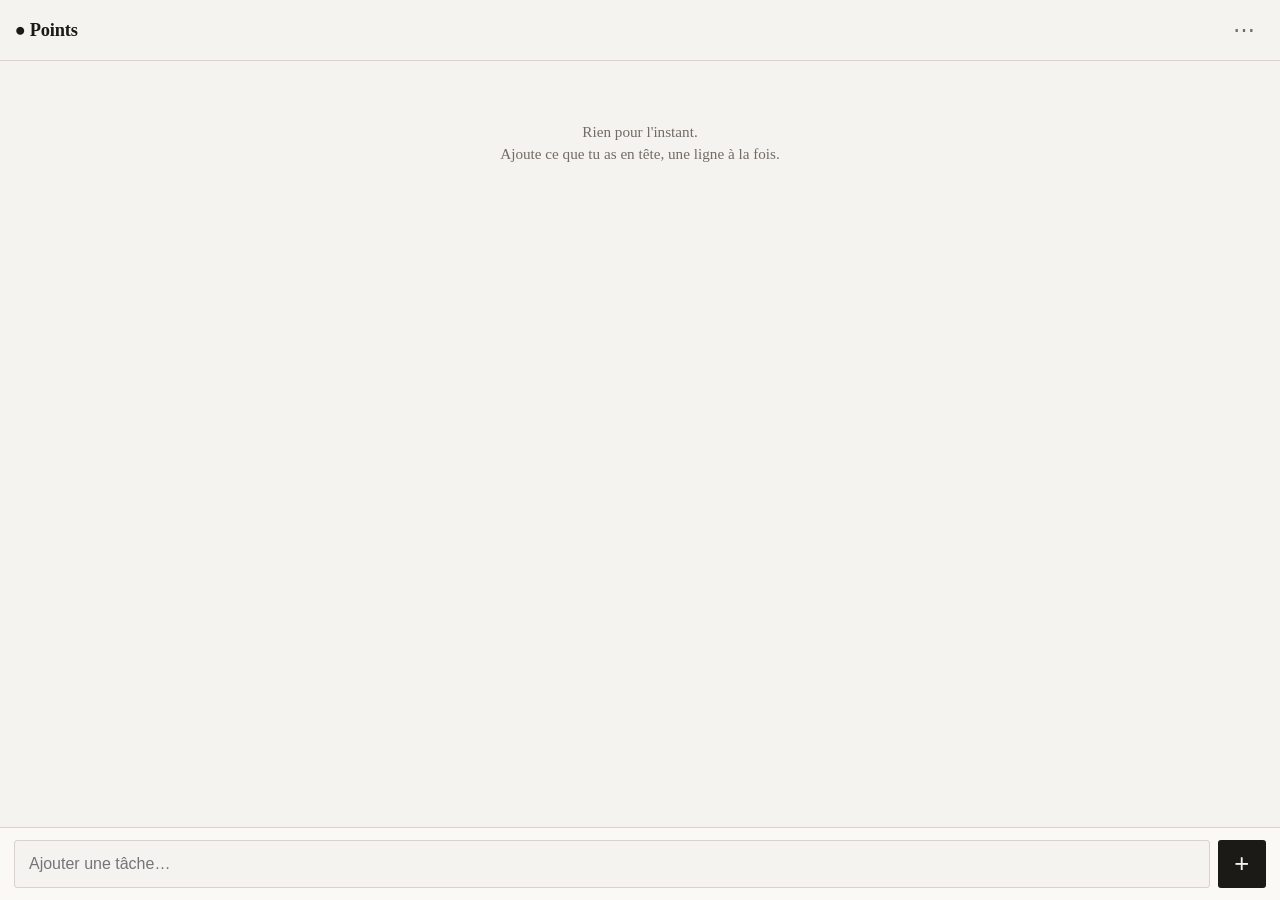
==== index.html @ 6892e058 "Points — liste à points pour iPhone App web installable mettant en œuvre le système Final Version de" ====
<!doctype html>
<html lang="fr">
<head>
  <meta charset="utf-8">
  <!-- viewport-fit=cover : indispensable pour que env(safe-area-inset-*) renvoie
       autre chose que 0 sur les iPhone à encoche / Dynamic Island. -->
  <meta name="viewport" content="width=device-width, initial-scale=1, viewport-fit=cover">
  <title>Points</title>
  <meta name="description" content="Liste à points — la méthode Final Version de Mark Forster, sur iPhone.">

  <!-- Écran d'accueil iOS : plein écran, sans barre Safari -->
  <meta name="apple-mobile-web-app-capable" content="yes">
  <meta name="apple-mobile-web-app-title" content="Points">
  <meta name="apple-mobile-web-app-status-bar-style" content="black-translucent">
  <link rel="apple-touch-icon" href="./icons/icon-180.png">

  <link rel="manifest" href="./manifest.webmanifest">
  <meta name="theme-color" content="#f4f3ef" media="(prefers-color-scheme: light)">
  <meta name="theme-color" content="#111110" media="(prefers-color-scheme: dark)">

  <link rel="stylesheet" href="./app.css">
</head>

<body>

<header class="topbar">
  <h1><span class="brand-dot">●</span> Points</h1>
  <button class="icon-btn" id="menu-btn" aria-label="Menu">⋯</button>
</header>

<!-- Rappel de sauvegarde : affiché seulement si l'export date trop -->
<div class="nag" id="backup-nag" hidden>
  <span id="backup-nag-text"></span>
  <button class="linklike" id="backup-nag-go">Sauvegarder</button>
  <button class="icon-btn small" id="backup-nag-dismiss" aria-label="Ignorer">×</button>
</div>

<main id="scroll">
  <ul class="tasks" id="task-list"></ul>
  <p class="list-empty" id="list-empty" hidden>
    Rien pour l'instant.<br>Ajoute ce que tu as en tête, une ligne à la fois.
  </p>
</main>

<!-- Zone du pouce : tout ce qui se touche souvent vit ici -->
<div class="dock" id="dock">
  <div class="panel" id="panel"></div>
  <form class="composer" id="composer" autocomplete="off">
    <input type="text" id="task-input" placeholder="Ajouter une tâche…"
           enterkeyhint="done" autocapitalize="sentences" autocorrect="on">
    <button type="submit" class="add-btn" id="add-btn" aria-label="Ajouter">+</button>
  </form>
</div>

<!-- ============ Feuilles modales ============ -->
<div class="scrim" id="scrim" hidden></div>

<!-- Feuille générique (menu, actions sur une tâche, renommage, sauvegarde) -->
<div class="sheet" id="sheet" hidden role="dialog" aria-modal="true"></div>

<!-- Panneaux plein écran -->
<section class="page" id="page-history" hidden>
  <header class="topbar">
    <button class="linklike back" data-close-page>‹ Retour</button>
    <h2>Historique</h2>
    <button class="linklike" id="clear-history">Vider</button>
  </header>
  <div class="page-body" id="history-body"></div>
</section>

<section class="page" id="page-help" hidden>
  <header class="topbar">
    <button class="linklike back" data-close-page>‹ Retour</button>
    <h2>Comment ça marche</h2>
    <span class="spacer"></span>
  </header>
  <div class="page-body prose">
    <p>Une seule règle : tu ne choisis jamais dans le vide, tu compares toujours à
       quelque chose de concret.</p>
    <ol>
      <li>Les nouvelles tâches s'ajoutent <strong>en bas</strong> de la liste.</li>
      <li>La première tâche active reçoit un point <span class="brand-dot">●</span> :
          c'est ton <strong>repère</strong>.</li>
      <li>La <strong>revue</strong> descend la liste et pose chaque fois la même question :
          <em>est-ce que tu veux faire ça plus que le repère ?</em>
          Si oui, la tâche reçoit un point et devient le nouveau repère.</li>
      <li>À la fin, tu obtiens une <strong>chaîne</strong> de tâches pointées.
          Tu la travailles <strong>de bas en haut</strong> — la dernière pointée d'abord.</li>
      <li>Tu n'as pas à tout finir. <strong>Commencé, pas fini</strong> raye la tâche
          et en remet une copie en bas de la liste, pour la prochaine fois.</li>
      <li>Quand la chaîne est vide, la tâche suivante devient le nouveau repère.
          Et ça recommence.</li>
    </ol>
    <p class="credit">D'après le système <em>Final Version</em> de Mark Forster.
       Code d'origine : <a href="https://github.com/bsoule/dotlist" target="_blank" rel="noopener">bsoule/dotlist</a>.</p>
  </div>
</section>

<input type="file" id="import-file" accept="application/json,.json" hidden>

<script src="./app.js"></script>
</body>
</html>
---- app.css ----
/* ==========================================================================
   Points — feuille de style
   Pensée pour un iPhone tenu à une main : tout ce qui se touche souvent est
   en bas, les cibles font au moins 44 px, rien ne dépend du survol.
   ========================================================================== */

/* ==========================================================================
   THÈMES
   Deux apparences, pilotées par data-theme sur <html> :
     (défaut)            « papier » — encre électronique, monochrome
     [data-theme=color]  la palette orange d'origine

   Le papier n'est pas qu'une question de couleurs : il change aussi la
   typographie (serif pour le contenu), les rayons (nets, imprimés), les
   ombres (aucune) et les transitions (instantanées, comme un rafraîchissement
   e-ink). D'où les jetons --font-read, --radius, --shadow, --anim.

   Sans couleur, la mise en évidence passe par l'inversion : la tâche en cours
   de comparaison devient un bloc d'encre pleine.
   ========================================================================== */

/* ---------- Papier, clair (défaut) ---------- */
:root {
  --bg:        #f4f3ef;   /* fond papier, très légèrement chaud */
  --surface:   #faf9f6;
  --surface-2: #e8e6de;
  --text:      #1b1a17;   /* encre — pas un noir pur, comme sur une liseuse */
  --muted:     #6f6d64;
  --line:      #d6d3c9;
  --accent:    #1b1a17;   /* l'accent, c'est l'encre elle-même */
  --on-accent: #f4f3ef;
  --anchor-bg: #e9e7dd;   /* trame légère pour le repère */
  --cand-bg:   #1b1a17;   /* candidate : inversion pleine */
  --cand-fg:   #f4f3ef;
  --danger-bg: #1b1a17;   /* le destructif se signale par l'aplat, pas le rouge */
  --danger-fg: #f4f3ef;
  --danger:    #1b1a17;
  --ok:        #1b1a17;

  --font-read: ui-serif, "New York", Georgia, "Times New Roman", serif;
  --radius:    3px;
  --shadow:    none;
  --anim:      0ms;
  --link-line: underline;
}

/* ---------- Papier, sombre (le mode nuit des liseuses) ---------- */
@media (prefers-color-scheme: dark) {
  :root {
    --bg:        #111110;
    --surface:   #191918;
    --surface-2: #26251f;
    --text:      #e9e7df;
    --muted:     #8f8d84;
    --line:      #33322c;
    --accent:    #e9e7df;
    --on-accent: #111110;
    --anchor-bg: #23221c;
    --cand-bg:   #e9e7df;
    --cand-fg:   #111110;
    --danger-bg: #e9e7df;
    --danger-fg: #111110;
    --danger:    #e9e7df;
    --ok:        #e9e7df;
  }
}

/* ---------- Couleur, clair ---------- */
:root[data-theme="color"] {
  --bg:        #faf8f3;
  --surface:   #ffffff;
  --surface-2: #f2efe6;
  --text:      #1d1d1f;
  --muted:     #6e6b64;
  --line:      #e6e1d4;
  --accent:    #c65d12;
  --on-accent: #ffffff;
  --anchor-bg: #fff6e3;
  --cand-bg:   #fbe4cd;
  --cand-fg:   #1d1d1f;
  --danger-bg: #f2efe6;
  --danger-fg: #c0392b;
  --danger:    #c0392b;
  --ok:        #2c7a56;

  --font-read: inherit;
  --radius:    14px;
  --shadow:    0 -1px 20px rgba(0,0,0,.06);
  --anim:      180ms;
  --link-line: none;
}

/* ---------- Couleur, sombre ---------- */
@media (prefers-color-scheme: dark) {
  :root[data-theme="color"] {
    --bg:        #121213;
    --surface:   #1c1c1e;
    --surface-2: #262629;
    --text:      #f2f0ea;
    --muted:     #9b968c;
    --line:      #313134;
    --accent:    #ff8a3d;
    --on-accent: #121213;
    --anchor-bg: #2a2415;
    --cand-bg:   #3d2412;
    --cand-fg:   #f2f0ea;
    --danger-bg: #262629;
    --danger-fg: #ff6b5e;
    --danger:    #ff6b5e;
    --ok:        #4cc38a;
    --shadow:    0 -1px 20px rgba(0,0,0,.4);
  }
}

/* ---------- Base ---------- */
*, *::before, *::after { box-sizing: border-box; }

html, body {
  margin: 0;
  padding: 0;
  /* --vvh est tenu à jour par app.js depuis visualViewport : sans ça, le clavier
     iOS pousse la page hors de l'écran au lieu de comprimer la mise en page. */
  height: var(--vvh, 100dvh);
  overflow: hidden;
  overscroll-behavior: none;
}

body {
  display: flex;
  flex-direction: column;
  font: 17px/1.45 -apple-system, BlinkMacSystemFont, "Segoe UI", Roboto, sans-serif;
  color: var(--text);
  background: var(--bg);
  -webkit-tap-highlight-color: transparent;
  -webkit-text-size-adjust: 100%;
}

button, input { font: inherit; color: inherit; }
button { cursor: pointer; }

/* ---------- Typographie de lecture ----------
   Le contenu (tâches, questions, historique) prend la serif du thème —
   sur iOS c'est New York. Les contrôles restent en sans-serif : c'est la
   répartition classique des liseuses, et les petits libellés y gagnent. */
.topbar h1,
.topbar h2,
.task-text,
.panel .subject,
.panel .versus .bench,
.sheet h3,
.hist-item .t,
.stat b,
.list-empty,
.prose { font-family: var(--font-read); }

/* ---------- Barre du haut ---------- */
.topbar {
  flex: 0 0 auto;
  display: flex;
  align-items: center;
  justify-content: space-between;
  gap: .5rem;
  padding: .5rem .9rem;
  padding-top: calc(.5rem + env(safe-area-inset-top));
  border-bottom: 1px solid var(--line);
  background: var(--bg);
}
.topbar h1, .topbar h2 {
  font-size: 1.15rem;
  font-weight: 600;
  letter-spacing: -.01em;
  margin: 0;
}
.brand-dot { color: var(--accent); }
.spacer { width: 3.5rem; }

.icon-btn {
  min-width: 44px;
  height: 44px;
  border: 0;
  border-radius: 22px;
  background: transparent;
  color: var(--muted);
  font-size: 1.4rem;
  line-height: 1;
}
.icon-btn:active { background: var(--surface-2); }
.icon-btn.small { min-width: 32px; height: 32px; font-size: 1.1rem; }

.linklike {
  background: none;
  border: 0;
  padding: .4rem .2rem;
  color: var(--accent);
  font-size: .95rem;
  /* En monochrome, un lien ne peut pas se signaler par la couleur : il se
     souligne. En thème couleur, l'orange suffit. */
  text-decoration: var(--link-line);
  text-underline-offset: 3px;
}
.linklike.back { font-size: 1rem; }

/* ---------- Rappel de sauvegarde ---------- */
.nag {
  flex: 0 0 auto;
  display: flex;
  align-items: center;
  gap: .5rem;
  padding: .5rem .9rem;
  background: var(--anchor-bg);
  border-bottom: 1px solid var(--line);
  font-size: .85rem;
  color: var(--muted);
}
/* `display: flex` l'emporterait sur le style navigateur de [hidden] : on
   remet la règle à la main. Même précaution partout où un conteneur flex
   se cache via l'attribut hidden. */
.nag[hidden] { display: none; }
.nag span { flex: 1; }

/* ---------- Liste ---------- */
main {
  flex: 1 1 auto;
  overflow-y: auto;
  -webkit-overflow-scrolling: touch;
  overscroll-behavior: contain;
}

ul.tasks { list-style: none; margin: 0; padding: .25rem 0 .5rem; }

ul.tasks li {
  display: flex;
  align-items: center;
  gap: .1rem;
  padding-left: .5rem;
  border-bottom: 1px solid var(--line);
  transition: background var(--anim) ease;
}

/* La ligne entière est tactile : on tape le texte pour ouvrir les actions. */
.task-text {
  flex: 1;
  min-height: 52px;
  display: flex;
  align-items: center;
  padding: .6rem .3rem;
  background: none;
  border: 0;
  text-align: left;
  font-size: 1.02rem;
  word-break: break-word;
}
.dot-marker {
  width: 1.15em;
  flex: 0 0 auto;
  text-align: center;
  color: var(--accent);
  font-size: .8em;
}
.task-check {
  flex: 0 0 auto;
  width: 48px;
  height: 48px;
  margin-right: .25rem;
  border: 0;
  border-radius: 24px;
  background: transparent;
  color: var(--muted);
  font-size: 1.15rem;
}
.task-check:active { background: var(--surface-2); color: var(--ok); }

li.dotted .task-text { font-weight: 600; }
li.anchor    { background: var(--anchor-bg); }
li.candidate { background: var(--cand-bg); color: var(--cand-fg); }
li.candidate .dot-marker,
li.candidate .task-check { color: var(--cand-fg); }
li.next-up   { box-shadow: inset 4px 0 0 var(--accent); }
li.done .task-text { color: var(--muted); text-decoration: line-through; }

.list-empty {
  text-align: center;
  color: var(--muted);
  font-size: .95rem;
  padding: 3rem 2rem;
  margin: 0;
}

/* ---------- Dock (zone du pouce) ---------- */
.dock {
  position: relative;      /* repère de positionnement pour le toast */
  flex: 0 0 auto;
  background: var(--surface);
  border-top: 1px solid var(--line);
  box-shadow: var(--shadow);
  padding: .75rem .9rem;
  padding-bottom: calc(.75rem + env(safe-area-inset-bottom));
}

.panel { margin-bottom: .65rem; }
.panel:empty { display: none; }

.panel .label {
  font-size: .78rem;
  text-transform: uppercase;
  letter-spacing: .06em;
  color: var(--muted);
  margin: 0 0 .3rem;
}
.panel .question {
  margin: 0 0 .8rem;
  font-size: 1.05rem;
  line-height: 1.4;
}
.panel .subject {
  display: block;
  font-size: 1.15rem;
  font-weight: 600;
  margin: .15rem 0;
}
.panel .subject.candidate-text { color: var(--accent); }
/* La ligne « plus que X ? » reste d'un bloc : sans ça, le point
   d'interrogation se retrouve seul sur sa ligne. */
.panel .versus { display: block; color: var(--muted); font-size: .95rem; margin-top: .15rem; }
.panel .versus .bench { color: var(--text); font-weight: 600; }

.row { display: flex; gap: .5rem; }
.row > * { flex: 1; }

.panel .hint-inline {
  margin: .5rem .2rem 0;
  font-size: .8rem;
  color: var(--muted);
  text-align: center;
}

/* Boutons — hauteur 54 px, confortable au pouce */
.btn {
  min-height: 54px;
  padding: .6rem 1rem;
  border-radius: var(--radius);
  border: 1px solid var(--line);
  background: var(--surface-2);
  font-size: 1.02rem;
  font-weight: 500;
}
.btn:active { transform: scale(.985); filter: brightness(.95); }
.btn.primary { background: var(--accent); border-color: var(--accent); color: var(--on-accent); }
.btn.ghost   { background: transparent; border-color: transparent; color: var(--muted);
               min-height: 40px; font-size: .9rem; }
.btn.danger  { color: var(--danger); }

/* ---------- Champ d'ajout ---------- */
.composer { display: flex; gap: .5rem; align-items: center; }
.composer[hidden] { display: none; }
.composer input {
  flex: 1;
  min-height: 48px;
  padding: .55rem .85rem;
  /* 16 px minimum : en dessous, iOS zoome automatiquement au focus. */
  font-size: 16px;
  border: 1px solid var(--line);
  border-radius: var(--radius);
  background: var(--bg);
}
.composer input:focus { outline: 2px solid var(--accent); outline-offset: -1px; }
.add-btn {
  flex: 0 0 auto;
  width: 48px;
  height: 48px;
  border: 0;
  border-radius: var(--radius);
  background: var(--accent);
  color: var(--on-accent);
  font-size: 1.6rem;
  line-height: 1;
}

/* ---------- Toast (confirmation + annulation) ----------
   Enfant du dock : il flotte juste au-dessus, quelle que soit la hauteur
   du panneau en cours. */
.toast {
  position: absolute;
  left: .9rem;
  right: .9rem;
  bottom: calc(100% + .5rem);
  z-index: 15;
  display: flex;
  align-items: center;
  gap: .75rem;
  padding: .7rem .9rem;
  border-radius: var(--radius);
  background: var(--text);
  color: var(--bg);
  font-size: .92rem;
  box-shadow: 0 6px 24px rgba(0,0,0,.25);
  animation: toast-in .2s ease;
}
.toast span { flex: 1; }
.toast .linklike { color: var(--bg); font-weight: 600; padding: .2rem;
                   text-decoration: underline; }
.toast[hidden] { display: none; }
@keyframes toast-in { from { opacity: 0; transform: translateY(8px) } }

/* ---------- Feuilles modales ---------- */
.scrim {
  position: fixed;
  inset: 0;
  background: rgba(0,0,0,.35);
  z-index: 20;
  animation: fade .18s ease;
}
@keyframes fade { from { opacity: 0 } }

.sheet {
  position: fixed;
  left: 0; right: 0; bottom: 0;
  z-index: 21;
  background: var(--surface);
  border-radius: calc(var(--radius) * 1.3) calc(var(--radius) * 1.3) 0 0;
  padding: .5rem .9rem;
  padding-bottom: calc(.9rem + env(safe-area-inset-bottom));
  max-height: 85%;
  overflow-y: auto;
  animation: rise .22s cubic-bezier(.32,.72,0,1);
}
@keyframes rise { from { transform: translateY(100%) } }

.sheet .grabber {
  width: 36px; height: 5px;
  border-radius: 3px;
  background: var(--line);
  margin: .25rem auto .6rem;
}
.sheet h3 {
  margin: .2rem .25rem .7rem;
  font-size: 1rem;
  font-weight: 600;
  color: var(--muted);
  word-break: break-word;
}
.sheet .sheet-btn {
  display: block;
  width: 100%;
  min-height: 52px;
  padding: .7rem .9rem;
  margin-bottom: .4rem;
  border: 0;
  border-radius: var(--radius);
  background: var(--surface-2);
  text-align: left;
  font-size: 1.02rem;
}
.sheet .sheet-btn:active { filter: brightness(.94); }
.sheet .sheet-btn.danger { background: var(--danger-bg); color: var(--danger-fg); }
.sheet .sheet-btn.cancel { text-align: center; color: var(--muted); margin-top: .5rem; }
.sheet .hint { font-size: .85rem; color: var(--muted); margin: .2rem .3rem .8rem; }
.sheet input[type=text] {
  width: 100%;
  min-height: 48px;
  padding: .55rem .85rem;
  font-size: 16px;
  border: 1px solid var(--line);
  border-radius: var(--radius);
  background: var(--bg);
  margin-bottom: .6rem;
}

/* ---------- Pages plein écran ---------- */
.page {
  position: fixed;
  inset: 0;
  z-index: 30;
  display: flex;
  flex-direction: column;
  background: var(--bg);
  animation: slide .24s cubic-bezier(.32,.72,0,1);
}
@keyframes slide { from { transform: translateX(100%) } }
.page[hidden] { display: none; }

.page-body {
  flex: 1 1 auto;
  overflow-y: auto;
  -webkit-overflow-scrolling: touch;
  padding: .5rem .9rem;
  padding-bottom: calc(1.5rem + env(safe-area-inset-bottom));
}

/* ---------- Historique ---------- */
.stats {
  display: flex;
  gap: .5rem;
  margin: .6rem 0 1.2rem;
}
.stat {
  flex: 1;
  background: var(--surface);
  border: 1px solid var(--line);
  border-radius: var(--radius);
  padding: .7rem;
  text-align: center;
}
.stat b { display: block; font-size: 1.6rem; font-weight: 600; line-height: 1.1; }
.stat span { font-size: .75rem; color: var(--muted); }

.day-head {
  font-size: .78rem;
  text-transform: uppercase;
  letter-spacing: .06em;
  color: var(--muted);
  margin: 1.2rem 0 .4rem;
}
.hist-item {
  display: flex;
  align-items: baseline;
  gap: .6rem;
  padding: .55rem .2rem;
  border-bottom: 1px solid var(--line);
  font-size: .98rem;
}
.hist-item .t { flex: 1; word-break: break-word; }
.hist-item .when { font-size: .78rem; color: var(--muted); flex: 0 0 auto; }
/* Sans couleur pour la porter, la nuance passe par l'italique. */
.hist-item.partial .t::after {
  content: " · repoussée";
  color: var(--muted);
  font-style: italic;
  font-size: .8rem;
}

/* ---------- Aide ---------- */
.prose { font-size: 1rem; line-height: 1.6; }
.prose ol { padding-left: 1.3rem; }
.prose li { margin: .55rem 0; }
.prose a { color: var(--accent); }
.prose .credit { color: var(--muted); font-size: .88rem; margin-top: 1.5rem; }

/* ---------- Confort ---------- */
@media (prefers-reduced-motion: reduce) {
  *, *::before, *::after { animation-duration: .01ms !important; transition: none !important; }
}
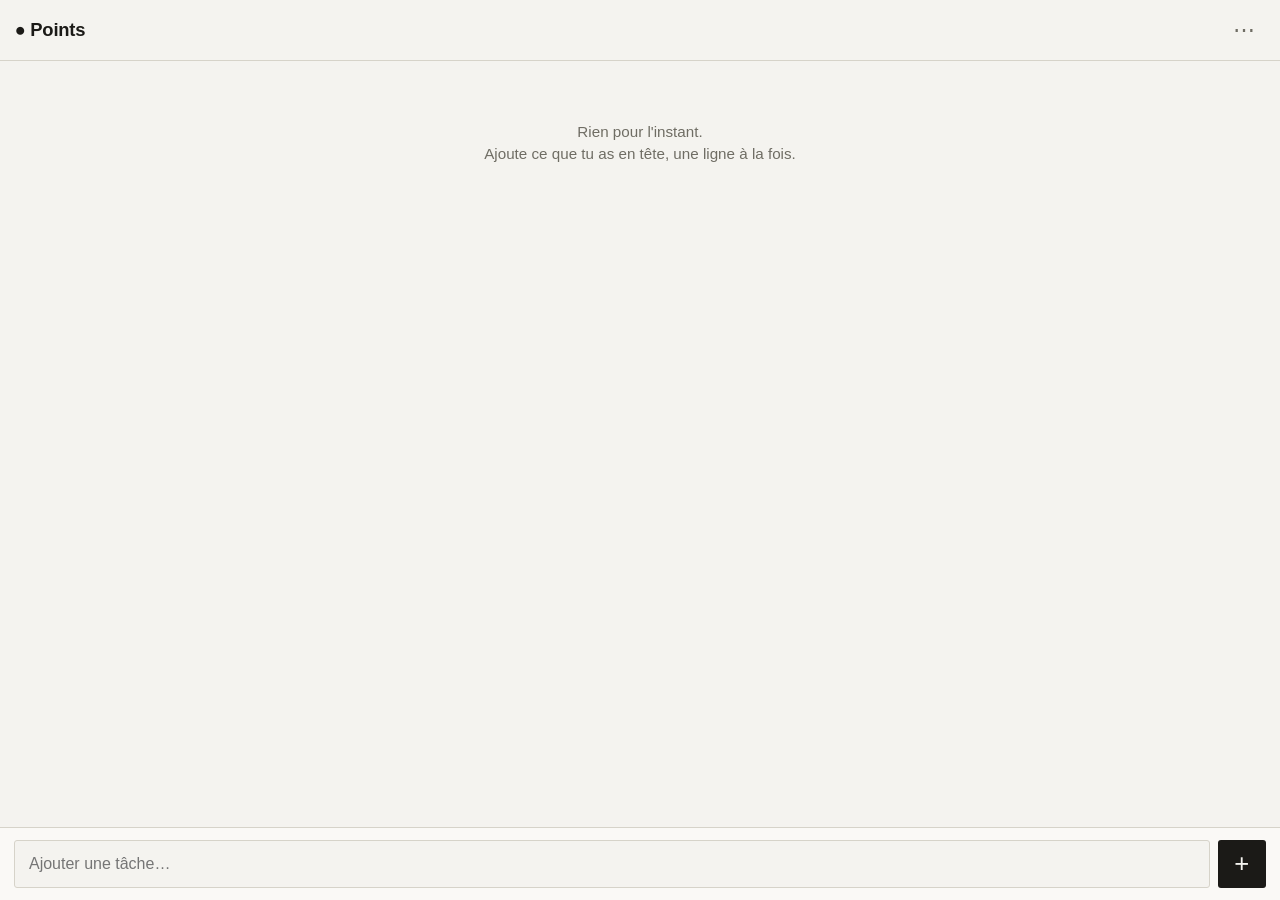
==== commit 2c288866: "Nouvelle icône : la liste pointée, en toutes tailles L'icône précédente n'apparaissait pas sur l'écr" ====
--- a/index.html
+++ b/index.html
@@ -12,7 +12,16 @@
   <meta name="apple-mobile-web-app-capable" content="yes">
   <meta name="apple-mobile-web-app-title" content="Points">
   <meta name="apple-mobile-web-app-status-bar-style" content="black-translucent">
-  <link rel="apple-touch-icon" href="./icons/icon-180.png">
+  <!-- iOS choisit selon l'appareil : mieux vaut déclarer chaque taille
+       explicitement que le laisser redimensionner une icône unique. Sans
+       correspondance exploitable au moment de l'ajout à l'écran d'accueil,
+       il fabrique un placeholder avec la première lettre du titre — et ne le
+       remplace plus ensuite. -->
+  <link rel="apple-touch-icon" sizes="180x180" href="./icons/icon-180.png">
+  <link rel="apple-touch-icon" sizes="167x167" href="./icons/icon-167.png">
+  <link rel="apple-touch-icon" sizes="152x152" href="./icons/icon-152.png">
+  <link rel="apple-touch-icon-precomposed" href="./icons/icon-180.png">
+  <link rel="icon" type="image/png" sizes="32x32" href="./icons/icon-32.png">
 
   <link rel="manifest" href="./manifest.webmanifest">
   <meta name="theme-color" content="#f4f3ef" media="(prefers-color-scheme: light)">
@@ -91,8 +100,17 @@
       <li>Quand la chaîne est vide, la tâche suivante devient le nouveau repère.
           Et ça recommence.</li>
     </ol>
-    <p class="credit">D'après le système <em>Final Version</em> de Mark Forster.
-       Code d'origine : <a href="https://github.com/bsoule/dotlist" target="_blank" rel="noopener">bsoule/dotlist</a>.</p>
+    <h3 class="credit-head">D'où vient cette app</h3>
+    <p class="credit">La méthode <em>Final Version</em> est de
+       <strong>Mark Forster</strong> —
+       <a href="https://blog.beeminder.com/forster" target="_blank" rel="noopener">présentation détaillée</a>.</p>
+    <p class="credit">L'algorithme vient de
+       <a href="https://github.com/bsoule/dotlist" target="_blank" rel="noopener">bsoule/dotlist</a>,
+       dont cette app est une œuvre dérivée. L'interface, l'historique, la
+       sauvegarde et les thèmes ont été écrits pour cette version.</p>
+    <p class="credit">Tout le code a été écrit par <strong>Claude Code</strong>
+       (Opus 5, Anthropic). Qui a fait quoi, et le statut de licence :
+       <a href="https://github.com/abazinet01/points/blob/main/NOTICE.md" target="_blank" rel="noopener">NOTICE.md</a>.</p>
   </div>
 </section>
 
--- a/app.css
+++ b/app.css
@@ -10,10 +10,10 @@
      (défaut)            « papier » — encre électronique, monochrome
      [data-theme=color]  la palette orange d'origine
 
-   Le papier n'est pas qu'une question de couleurs : il change aussi la
-   typographie (serif pour le contenu), les rayons (nets, imprimés), les
-   ombres (aucune) et les transitions (instantanées, comme un rafraîchissement
-   e-ink). D'où les jetons --font-read, --radius, --shadow, --anim.
+   Le papier n'est pas qu'une question de couleurs : il change aussi les
+   rayons (nets, imprimés), les ombres (aucune) et les transitions
+   (instantanées, comme un rafraîchissement e-ink). D'où les jetons
+   --radius, --shadow, --anim.
 
    Sans couleur, la mise en évidence passe par l'inversion : la tâche en cours
    de comparaison devient un bloc d'encre pleine.
@@ -37,7 +37,9 @@
   --danger:    #1b1a17;
   --ok:        #1b1a17;
 
-  --font-read: ui-serif, "New York", Georgia, "Times New Roman", serif;
+  --font-ui:   -apple-system, BlinkMacSystemFont, "SF Pro Text",
+               "Segoe UI", Roboto, sans-serif;
+  --font-read: var(--font-ui);
   --radius:    3px;
   --shadow:    none;
   --anim:      0ms;
@@ -83,7 +85,6 @@
   --danger:    #c0392b;
   --ok:        #2c7a56;
 
-  --font-read: inherit;
   --radius:    14px;
   --shadow:    0 -1px 20px rgba(0,0,0,.06);
   --anim:      180ms;
@@ -128,7 +129,7 @@
 body {
   display: flex;
   flex-direction: column;
-  font: 17px/1.45 -apple-system, BlinkMacSystemFont, "Segoe UI", Roboto, sans-serif;
+  font: 17px/1.45 var(--font-ui);
   color: var(--text);
   background: var(--bg);
   -webkit-tap-highlight-color: transparent;
@@ -139,9 +140,15 @@
 button { cursor: pointer; }
 
 /* ---------- Typographie de lecture ----------
-   Le contenu (tâches, questions, historique) prend la serif du thème —
-   sur iOS c'est New York. Les contrôles restent en sans-serif : c'est la
-   répartition classique des liseuses, et les petits libellés y gagnent. */
+   Toute l'app est en sans-serif système : SF Pro sur iOS et macOS. La
+   hiérarchie passe par la taille et le poids, pas par un changement de
+   caractère.
+
+   Pour donner plus de personnalité au contenu sans dépendre d'une police
+   à télécharger, remplacer --font-read (plus haut) par une police système
+   présente sur iOS, par exemple :
+       --font-read: "Avenir Next", Avenir, var(--font-ui);   (géométrique)
+       --font-read: "Helvetica Neue", var(--font-ui);        (grotesque) */
 .topbar h1,
 .topbar h2,
 .task-text,
@@ -534,7 +541,17 @@
 .prose ol { padding-left: 1.3rem; }
 .prose li { margin: .55rem 0; }
 .prose a { color: var(--accent); }
-.prose .credit { color: var(--muted); font-size: .88rem; margin-top: 1.5rem; }
+.prose .credit-head {
+  font-size: .78rem;
+  text-transform: uppercase;
+  letter-spacing: .06em;
+  color: var(--muted);
+  font-weight: 600;
+  margin: 2rem 0 .5rem;
+  padding-top: 1.2rem;
+  border-top: 1px solid var(--line);
+}
+.prose .credit { color: var(--muted); font-size: .88rem; margin: .6rem 0; }
 
 /* ---------- Confort ---------- */
 @media (prefers-reduced-motion: reduce) {
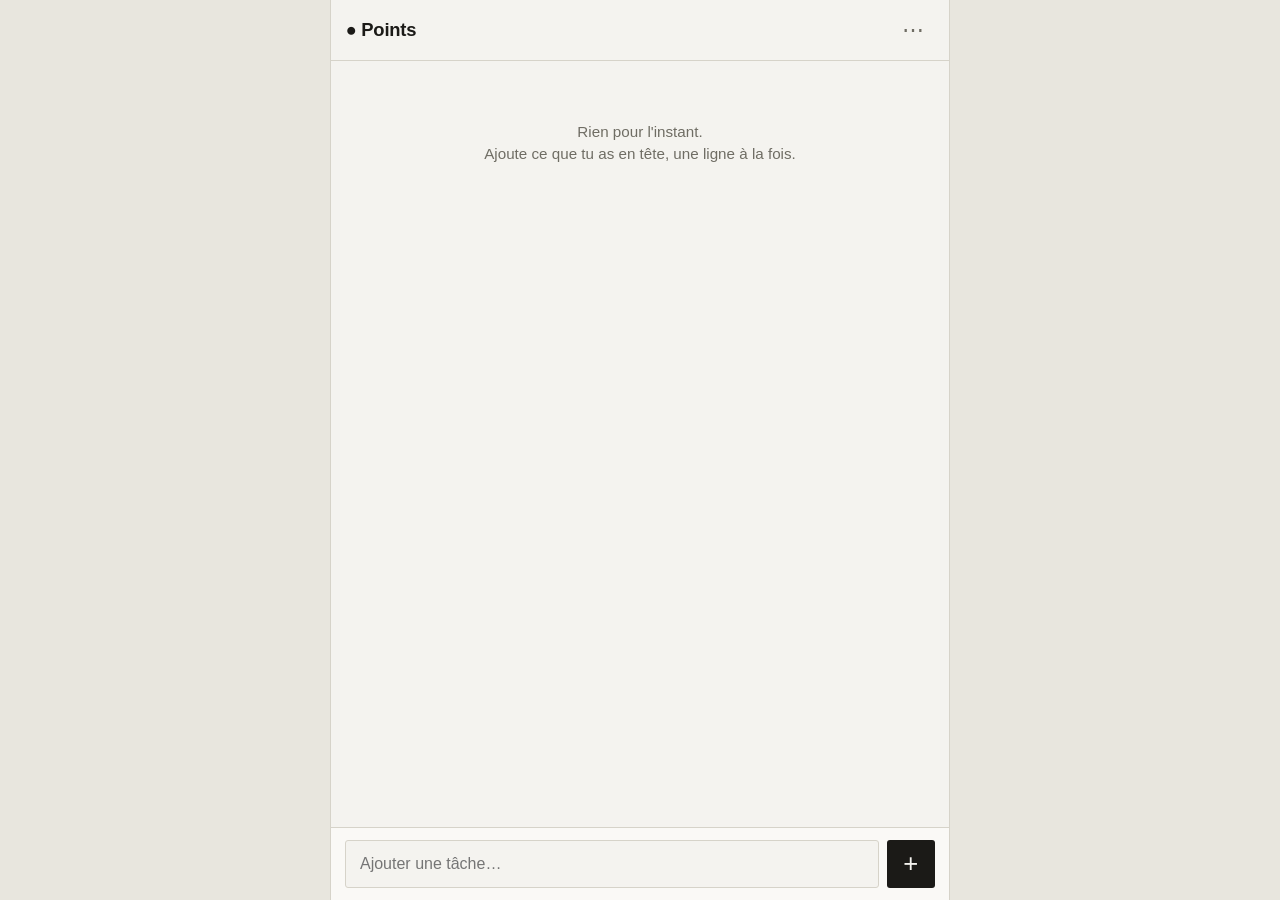
==== commit c99e9b73: "Rendre l'app présentable sur grand écran Dessinée pour un pouce sur un téléphone, l'app s'étirait su" ====
--- a/index.html
+++ b/index.html
@@ -12,22 +12,33 @@
   <meta name="apple-mobile-web-app-capable" content="yes">
   <meta name="apple-mobile-web-app-title" content="Points">
   <meta name="apple-mobile-web-app-status-bar-style" content="black-translucent">
-  <!-- iOS choisit selon l'appareil : mieux vaut déclarer chaque taille
+  <!-- Chemins ABSOLUS à dessein : Safari iOS échoue régulièrement à résoudre
+       un apple-touch-icon donné en relatif (./icons/…) alors que les autres
+       navigateurs y arrivent. Le prix à payer est que le site doit être servi
+       sous /points/ — c'est le cas sur GitHub Pages, et le serveur de
+       développement est configuré pareil.
+
+       Le dossier d'icônes est versionné (icons/v2/) à dessein : iOS met les
+       icônes en cache par URL et ne les relit pas, même après suppression du
+       raccourci. Pour changer l'icône, créer icons/v3/ plutôt que remplacer
+       les fichiers en place.
+
+       iOS choisit selon l'appareil : mieux vaut déclarer chaque taille
        explicitement que le laisser redimensionner une icône unique. Sans
        correspondance exploitable au moment de l'ajout à l'écran d'accueil,
        il fabrique un placeholder avec la première lettre du titre — et ne le
        remplace plus ensuite. -->
-  <link rel="apple-touch-icon" sizes="180x180" href="./icons/icon-180.png">
-  <link rel="apple-touch-icon" sizes="167x167" href="./icons/icon-167.png">
-  <link rel="apple-touch-icon" sizes="152x152" href="./icons/icon-152.png">
-  <link rel="apple-touch-icon-precomposed" href="./icons/icon-180.png">
-  <link rel="icon" type="image/png" sizes="32x32" href="./icons/icon-32.png">
+  <link rel="apple-touch-icon" sizes="180x180" href="/points/icons/v2/icon-180.png">
+  <link rel="apple-touch-icon" sizes="167x167" href="/points/icons/v2/icon-167.png">
+  <link rel="apple-touch-icon" sizes="152x152" href="/points/icons/v2/icon-152.png">
+  <link rel="apple-touch-icon-precomposed" href="/points/icons/v2/icon-180.png">
+  <link rel="icon" type="image/png" sizes="32x32" href="/points/icons/v2/icon-32.png">
 
   <link rel="manifest" href="./manifest.webmanifest">
   <meta name="theme-color" content="#f4f3ef" media="(prefers-color-scheme: light)">
   <meta name="theme-color" content="#111110" media="(prefers-color-scheme: dark)">
 
-  <link rel="stylesheet" href="./app.css">
+  <link rel="stylesheet" href="./app.css?v=12">
 </head>
 
 <body>
@@ -43,6 +54,19 @@
   <button class="linklike" id="backup-nag-go">Sauvegarder</button>
   <button class="icon-btn small" id="backup-nag-dismiss" aria-label="Ignorer">×</button>
 </div>
+
+<!-- Sans JavaScript, l'app n'affiche rien du tout : mieux vaut le dire que
+     de laisser une page vide, qui ressemble à une panne. -->
+<noscript>
+  <div class="noscript">
+    <h2>JavaScript est désactivé</h2>
+    <p>Cette app fonctionne entièrement dans le navigateur, sans serveur :
+       sans JavaScript, elle ne peut rien afficher.</p>
+    <p>Si tu utilises un bloqueur, autorise ce site : touche <strong>aA</strong>
+       à gauche de la barre d'adresse, puis <em>Réglages du site web</em> ou
+       <em>Désactiver les bloqueurs de contenu</em>.</p>
+  </div>
+</noscript>
 
 <main id="scroll">
   <ul class="tasks" id="task-list"></ul>
@@ -116,6 +140,6 @@
 
 <input type="file" id="import-file" accept="application/json,.json" hidden>
 
-<script src="./app.js"></script>
+<script src="./app.js?v=12"></script>
 </body>
 </html>
--- a/app.css
+++ b/app.css
@@ -557,3 +557,41 @@
 @media (prefers-reduced-motion: reduce) {
   *, *::before, *::after { animation-duration: .01ms !important; transition: none !important; }
 }
+
+/* ---------- JavaScript désactivé ---------- */
+.noscript {
+  margin: 1rem .9rem;
+  padding: 1rem 1.1rem;
+  background: var(--anchor-bg);
+  border: 1px solid var(--line);
+  border-radius: var(--radius);
+}
+.noscript h2 { margin: 0 0 .5rem; font-size: 1.05rem; }
+.noscript p  { margin: .5rem 0; font-size: .95rem; color: var(--muted); }
+
+/* ---------- Grand écran (Mac) ----------
+   L'app est dessinée pour un pouce sur un écran de téléphone. Étirée sur un
+   moniteur, chaque ligne traverse l'écran et l'œil doit parcourir tout ce
+   vide entre le texte et sa coche. On la ramène donc à une colonne de
+   largeur lisible, posée sur un fond légèrement plus sourd.
+   Sous 720 px — donc sur iPhone — rien de tout ceci ne s'applique. */
+@media (min-width: 720px) {
+  html { background: var(--surface-2); }
+
+  body {
+    max-width: 620px;
+    margin: 0 auto;
+    border-left: 1px solid var(--line);
+    border-right: 1px solid var(--line);
+  }
+
+  /* Au clavier et à la souris, les cibles n'ont plus besoin d'être aussi
+     hautes qu'au pouce. */
+  .btn { min-height: 46px; }
+  .task-text { min-height: 46px; }
+
+  /* Le survol existe ici : autant s'en servir. */
+  ul.tasks li:hover { background: var(--surface-2); }
+  li.candidate:hover { background: var(--cand-bg); }
+  .btn:hover { filter: brightness(.96); }
+}
